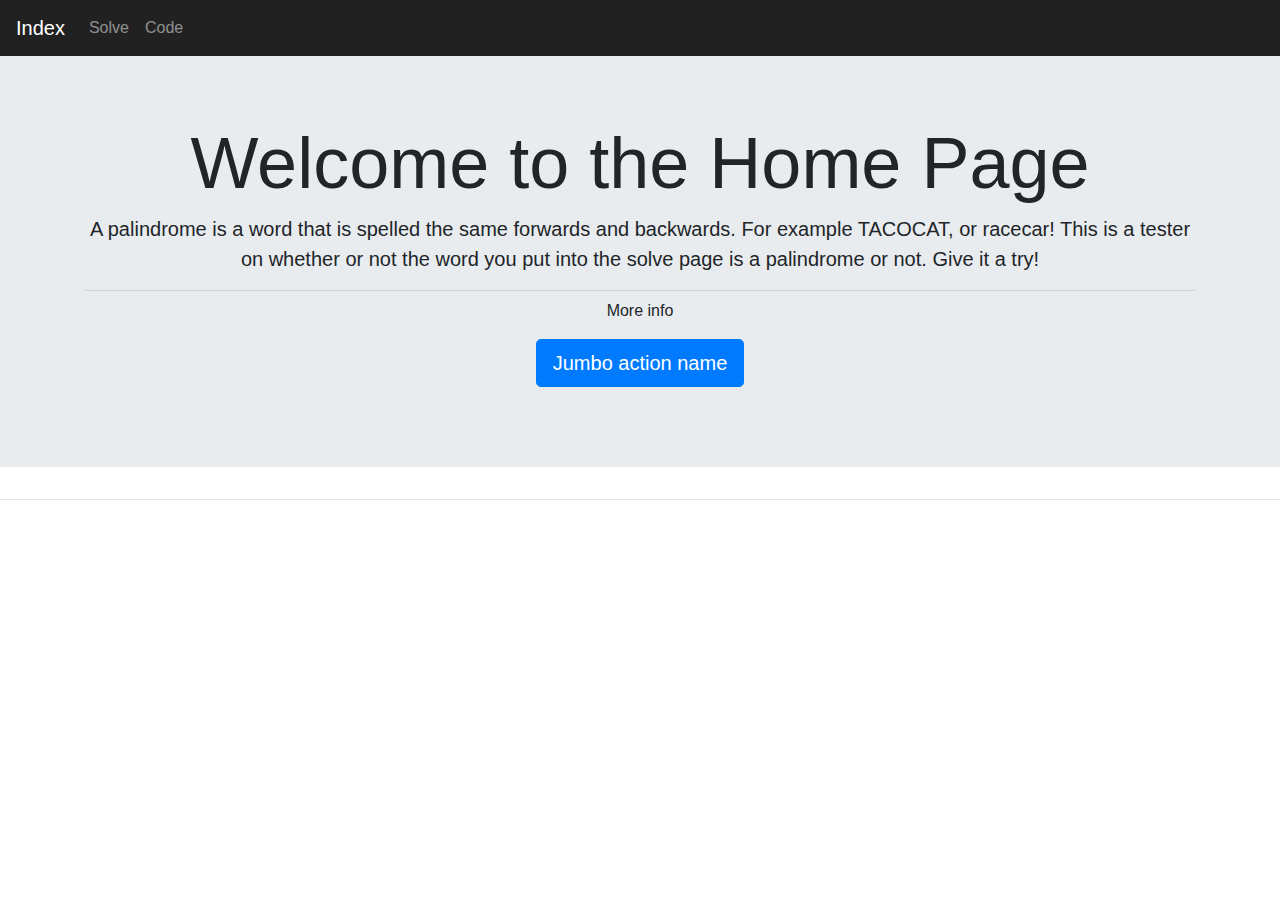
==== TacocaT/index.html @ 28073c1a "first commit" ====
<!doctype html>
<html lang="en">
  <head>
    <title>Home</title>
    <!-- Required meta tags -->
    <meta charset="utf-8">
    <meta name="viewport" content="width=device-width, initial-scale=1, shrink-to-fit=no">

    <!-- Bootstrap CSS -->
    <link rel="stylesheet" href="https://stackpath.bootstrapcdn.com/bootstrap/4.3.1/css/bootstrap.min.css" integrity="sha384-ggOyR0iXCbMQv3Xipma34MD+dH/1fQ784/j6cY/iJTQUOhcWr7x9JvoRxT2MZw1T" crossorigin="anonymous">
    <link rel="stylesheet" href="css/custom.css">
</head>
  <body>
    <!-- Navigation Section -->
    <nav class="navbar navbar-expand-sm navbar-dark" style="background-color: #212121">
        <a class="navbar-brand" href="#">Index <i class="fas fa-cart-plus    "></i></a>
        <button class="navbar-toggler d-lg-none" type="button" data-toggle="collapse" data-target="#collapsibleNavId" aria-controls="collapsibleNavId"
            aria-expanded="false" aria-label="Toggle navigation"></button>
        <div class="collapse navbar-collapse" id="collapsibleNavId">
            <ul class="navbar-nav mr-auto mt-2 mt-lg-0">
               
                <li class="nav-item">
                    <a class="nav-link" href="solve.html">Solve</a>
                </li>
                <li class="nav-item">
                    <a class="nav-link" href="code.html">Code</a>
                </li>
                <!-- <li class="nav-item dropdown">
                    <a class="nav-link dropdown-toggle" href="#" id="dropdownId" data-toggle="dropdown" aria-haspopup="true" aria-expanded="false">Dropdown</a>
                    <div class="dropdown-menu" aria-labelledby="dropdownId">
                        <a class="dropdown-item" href="#">Action 1</a>
                        <a class="dropdown-item" href="#">Action 2</a>
                    </div>
                </li> -->
            </ul>
            <!-- <form class="form-inline my-2 my-lg-0">
                <input class="form-control mr-sm-2" type="text" placeholder="Search">
                <button class="btn btn-outline-success my-2 my-sm-0" type="submit">Search</button>
            </form> -->
        </div>
    </nav>

    <!-- Jumbotron section -->
    <div class="jumbotron jumbotron-fluid">
        <div class="container">
            <h1 class="display-3">Welcome to the Home Page</h1>
            <p class="lead">A palindrome is a word that is spelled the same forwards and backwards.
                For example TACOCAT, or racecar! This is a tester on whether or not the word you put 
                into the solve page is a palindrome or not. Give it a try!
            </p>
            <hr class="my-2">
            <p>More info</p>
            <p class="lead">
                <a class="btn btn-primary btn-lg" href="Jumbo action link" role="button">Jumbo action name</a>
            </p>
        </div>
    </div>



    <hr>

   




    <!-- Optional JavaScript -->
    <!-- jQuery first, then Popper.js, then Bootstrap JS -->
    <script src="https://code.jquery.com/jquery-3.3.1.slim.min.js" integrity="sha384-q8i/X+965DzO0rT7abK41JStQIAqVgRVzpbzo5smXKp4YfRvH+8abtTE1Pi6jizo" crossorigin="anonymous"></script>
    <script src="https://cdnjs.cloudflare.com/ajax/libs/popper.js/1.14.7/umd/popper.min.js" integrity="sha384-UO2eT0CpHqdSJQ6hJty5KVphtPhzWj9WO1clHTMGa3JDZwrnQq4sF86dIHNDz0W1" crossorigin="anonymous"></script>
    <script src="https://stackpath.bootstrapcdn.com/bootstrap/4.3.1/js/bootstrap.min.js" integrity="sha384-JjSmVgyd0p3pXB1rRibZUAYoIIy6OrQ6VrjIEaFf/nJGzIxFDsf4x0xIM+B07jRM" crossorigin="anonymous"></script>
    <script src="js/custom.js"></script>
</body>
</html>
---- TacocaT/css/custom.css ----
.boldy {
    font-weight: bold;
}

#btn2 {
    width: 100%;
}

.container {
    text-align: center;
}

#Clear {
    text-align: left;
}
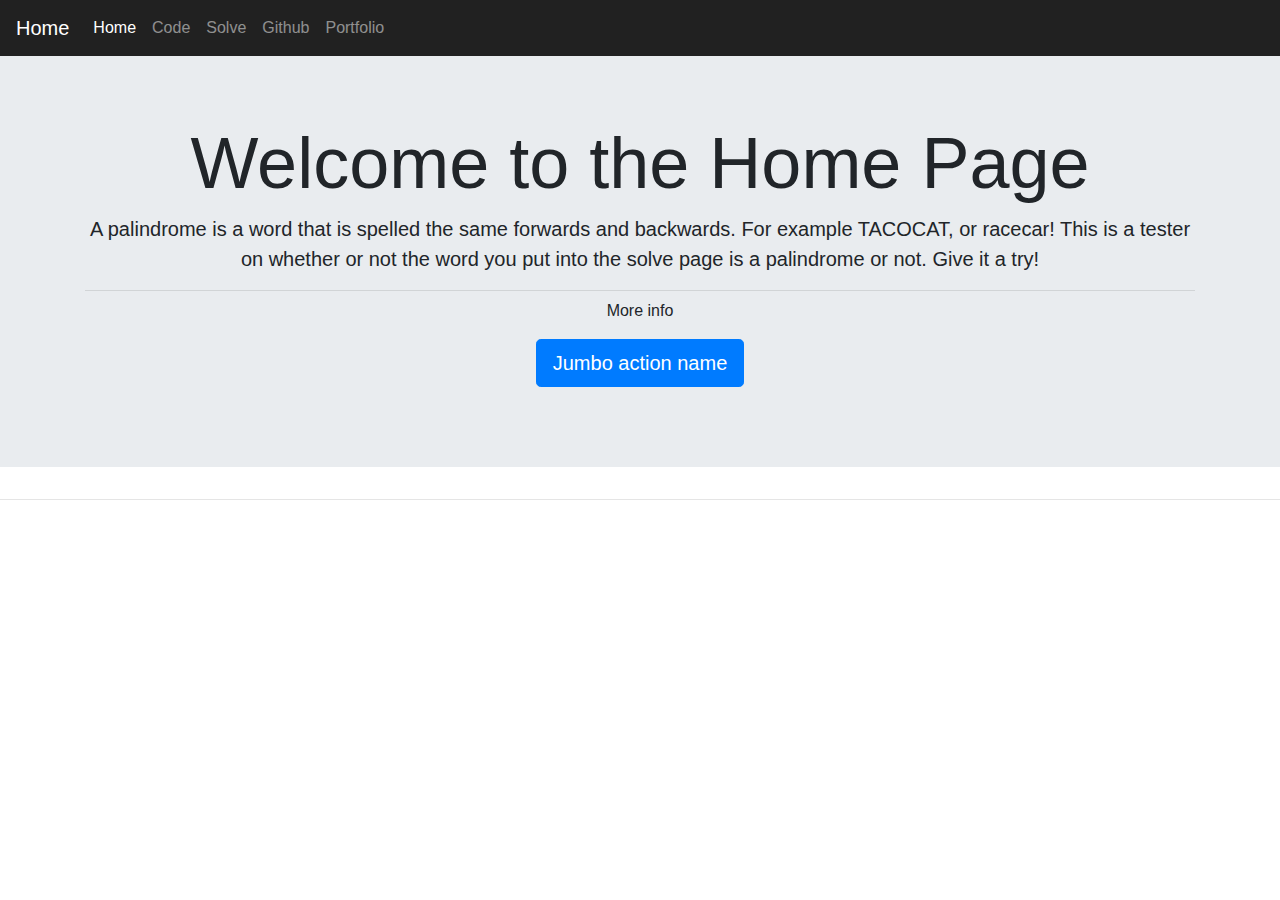
==== commit 50b8aadd: "changes" ====
--- a/TacocaT/index.html
+++ b/TacocaT/index.html
@@ -1,75 +1,108 @@
-<!doctype html>
+<!DOCTYPE html>
 <html lang="en">
   <head>
     <title>Home</title>
     <!-- Required meta tags -->
-    <meta charset="utf-8">
-    <meta name="viewport" content="width=device-width, initial-scale=1, shrink-to-fit=no">
+    <meta charset="utf-8" />
+    <meta
+      name="viewport"
+      content="width=device-width, initial-scale=1, shrink-to-fit=no"
+    />
 
     <!-- Bootstrap CSS -->
-    <link rel="stylesheet" href="https://stackpath.bootstrapcdn.com/bootstrap/4.3.1/css/bootstrap.min.css" integrity="sha384-ggOyR0iXCbMQv3Xipma34MD+dH/1fQ784/j6cY/iJTQUOhcWr7x9JvoRxT2MZw1T" crossorigin="anonymous">
-    <link rel="stylesheet" href="css/custom.css">
-</head>
+    <link
+      rel="stylesheet"
+      href="https://stackpath.bootstrapcdn.com/bootstrap/4.3.1/css/bootstrap.min.css"
+      integrity="sha384-ggOyR0iXCbMQv3Xipma34MD+dH/1fQ784/j6cY/iJTQUOhcWr7x9JvoRxT2MZw1T"
+      crossorigin="anonymous"
+    />
+    <link rel="stylesheet" href="css/custom.css" />
+  </head>
   <body>
     <!-- Navigation Section -->
-    <nav class="navbar navbar-expand-sm navbar-dark" style="background-color: #212121">
-        <a class="navbar-brand" href="#">Index <i class="fas fa-cart-plus    "></i></a>
-        <button class="navbar-toggler d-lg-none" type="button" data-toggle="collapse" data-target="#collapsibleNavId" aria-controls="collapsibleNavId"
-            aria-expanded="false" aria-label="Toggle navigation"></button>
-        <div class="collapse navbar-collapse" id="collapsibleNavId">
-            <ul class="navbar-nav mr-auto mt-2 mt-lg-0">
-               
-                <li class="nav-item">
-                    <a class="nav-link" href="solve.html">Solve</a>
-                </li>
-                <li class="nav-item">
-                    <a class="nav-link" href="code.html">Code</a>
-                </li>
-                <!-- <li class="nav-item dropdown">
-                    <a class="nav-link dropdown-toggle" href="#" id="dropdownId" data-toggle="dropdown" aria-haspopup="true" aria-expanded="false">Dropdown</a>
-                    <div class="dropdown-menu" aria-labelledby="dropdownId">
-                        <a class="dropdown-item" href="#">Action 1</a>
-                        <a class="dropdown-item" href="#">Action 2</a>
-                    </div>
-                </li> -->
-            </ul>
-            <!-- <form class="form-inline my-2 my-lg-0">
-                <input class="form-control mr-sm-2" type="text" placeholder="Search">
-                <button class="btn btn-outline-success my-2 my-sm-0" type="submit">Search</button>
-            </form> -->
-        </div>
+    <nav
+      class="navbar navbar-expand-sm navbar-dark"
+      style="background-color: #212121"
+    >
+      <a class="navbar-brand" href="index.html">Home</a>
+      <button
+        class="navbar-toggler d-lg-none"
+        type="button"
+        data-toggle="collapse"
+        data-target="#collapsibleNavId"
+        aria-controls="collapsibleNavId"
+        aria-expanded="false"
+        aria-label="Toggle navigation"
+      ></button>
+      <div class="collapse navbar-collapse" id="collapsibleNavId">
+        <ul class="navbar-nav mr-auto mt-2 mt-lg-0">
+          <li class="nav-item active">
+            <a class="nav-link" href="index.html"
+              >Home <span class="sr-only">(current)</span></a
+            >
+          </li>
+          <li class="nav-item">
+            <a class="nav-link" href="code.html">Code</a>
+          </li>
+          <li class="nav-item">
+            <a class="nav-link" href="solve.html">Solve</a>
+          </li>
+          <li class="nav-item">
+            <a class="nav-link" target = "_blank" href="https://github.com/ChristAren/TacocaT"
+              >Github</a
+            >
+          </li>
+          <li class="nav-item">
+            <a class="nav-link" target = "_blank" href="https://rensel-portfolio.netlify.app/"
+              >Portfolio</a
+            >
+          </li>
+        </ul>
+      </div>
     </nav>
 
     <!-- Jumbotron section -->
     <div class="jumbotron jumbotron-fluid">
-        <div class="container">
-            <h1 class="display-3">Welcome to the Home Page</h1>
-            <p class="lead">A palindrome is a word that is spelled the same forwards and backwards.
-                For example TACOCAT, or racecar! This is a tester on whether or not the word you put 
-                into the solve page is a palindrome or not. Give it a try!
-            </p>
-            <hr class="my-2">
-            <p>More info</p>
-            <p class="lead">
-                <a class="btn btn-primary btn-lg" href="Jumbo action link" role="button">Jumbo action name</a>
-            </p>
-        </div>
+      <div class="container">
+        <h1 class="display-3">Welcome to the Home Page</h1>
+        <p class="lead">
+          A palindrome is a word that is spelled the same forwards and
+          backwards. For example TACOCAT, or racecar! This is a tester on
+          whether or not the word you put into the solve page is a palindrome or
+          not. Give it a try!
+        </p>
+        <hr class="my-2" />
+        <p>More info</p>
+        <p class="lead">
+          <a
+            class="btn btn-primary btn-lg"
+            href="Jumbo action link"
+            role="button"
+            >Jumbo action name</a
+          >
+        </p>
+      </div>
     </div>
 
-
-
-    <hr>
-
-   
-
-
-
+    <hr />
 
     <!-- Optional JavaScript -->
     <!-- jQuery first, then Popper.js, then Bootstrap JS -->
-    <script src="https://code.jquery.com/jquery-3.3.1.slim.min.js" integrity="sha384-q8i/X+965DzO0rT7abK41JStQIAqVgRVzpbzo5smXKp4YfRvH+8abtTE1Pi6jizo" crossorigin="anonymous"></script>
-    <script src="https://cdnjs.cloudflare.com/ajax/libs/popper.js/1.14.7/umd/popper.min.js" integrity="sha384-UO2eT0CpHqdSJQ6hJty5KVphtPhzWj9WO1clHTMGa3JDZwrnQq4sF86dIHNDz0W1" crossorigin="anonymous"></script>
-    <script src="https://stackpath.bootstrapcdn.com/bootstrap/4.3.1/js/bootstrap.min.js" integrity="sha384-JjSmVgyd0p3pXB1rRibZUAYoIIy6OrQ6VrjIEaFf/nJGzIxFDsf4x0xIM+B07jRM" crossorigin="anonymous"></script>
+    <script
+      src="https://code.jquery.com/jquery-3.3.1.slim.min.js"
+      integrity="sha384-q8i/X+965DzO0rT7abK41JStQIAqVgRVzpbzo5smXKp4YfRvH+8abtTE1Pi6jizo"
+      crossorigin="anonymous"
+    ></script>
+    <script
+      src="https://cdnjs.cloudflare.com/ajax/libs/popper.js/1.14.7/umd/popper.min.js"
+      integrity="sha384-UO2eT0CpHqdSJQ6hJty5KVphtPhzWj9WO1clHTMGa3JDZwrnQq4sF86dIHNDz0W1"
+      crossorigin="anonymous"
+    ></script>
+    <script
+      src="https://stackpath.bootstrapcdn.com/bootstrap/4.3.1/js/bootstrap.min.js"
+      integrity="sha384-JjSmVgyd0p3pXB1rRibZUAYoIIy6OrQ6VrjIEaFf/nJGzIxFDsf4x0xIM+B07jRM"
+      crossorigin="anonymous"
+    ></script>
     <script src="js/custom.js"></script>
-</body>
-</html>+  </body>
+</html>
